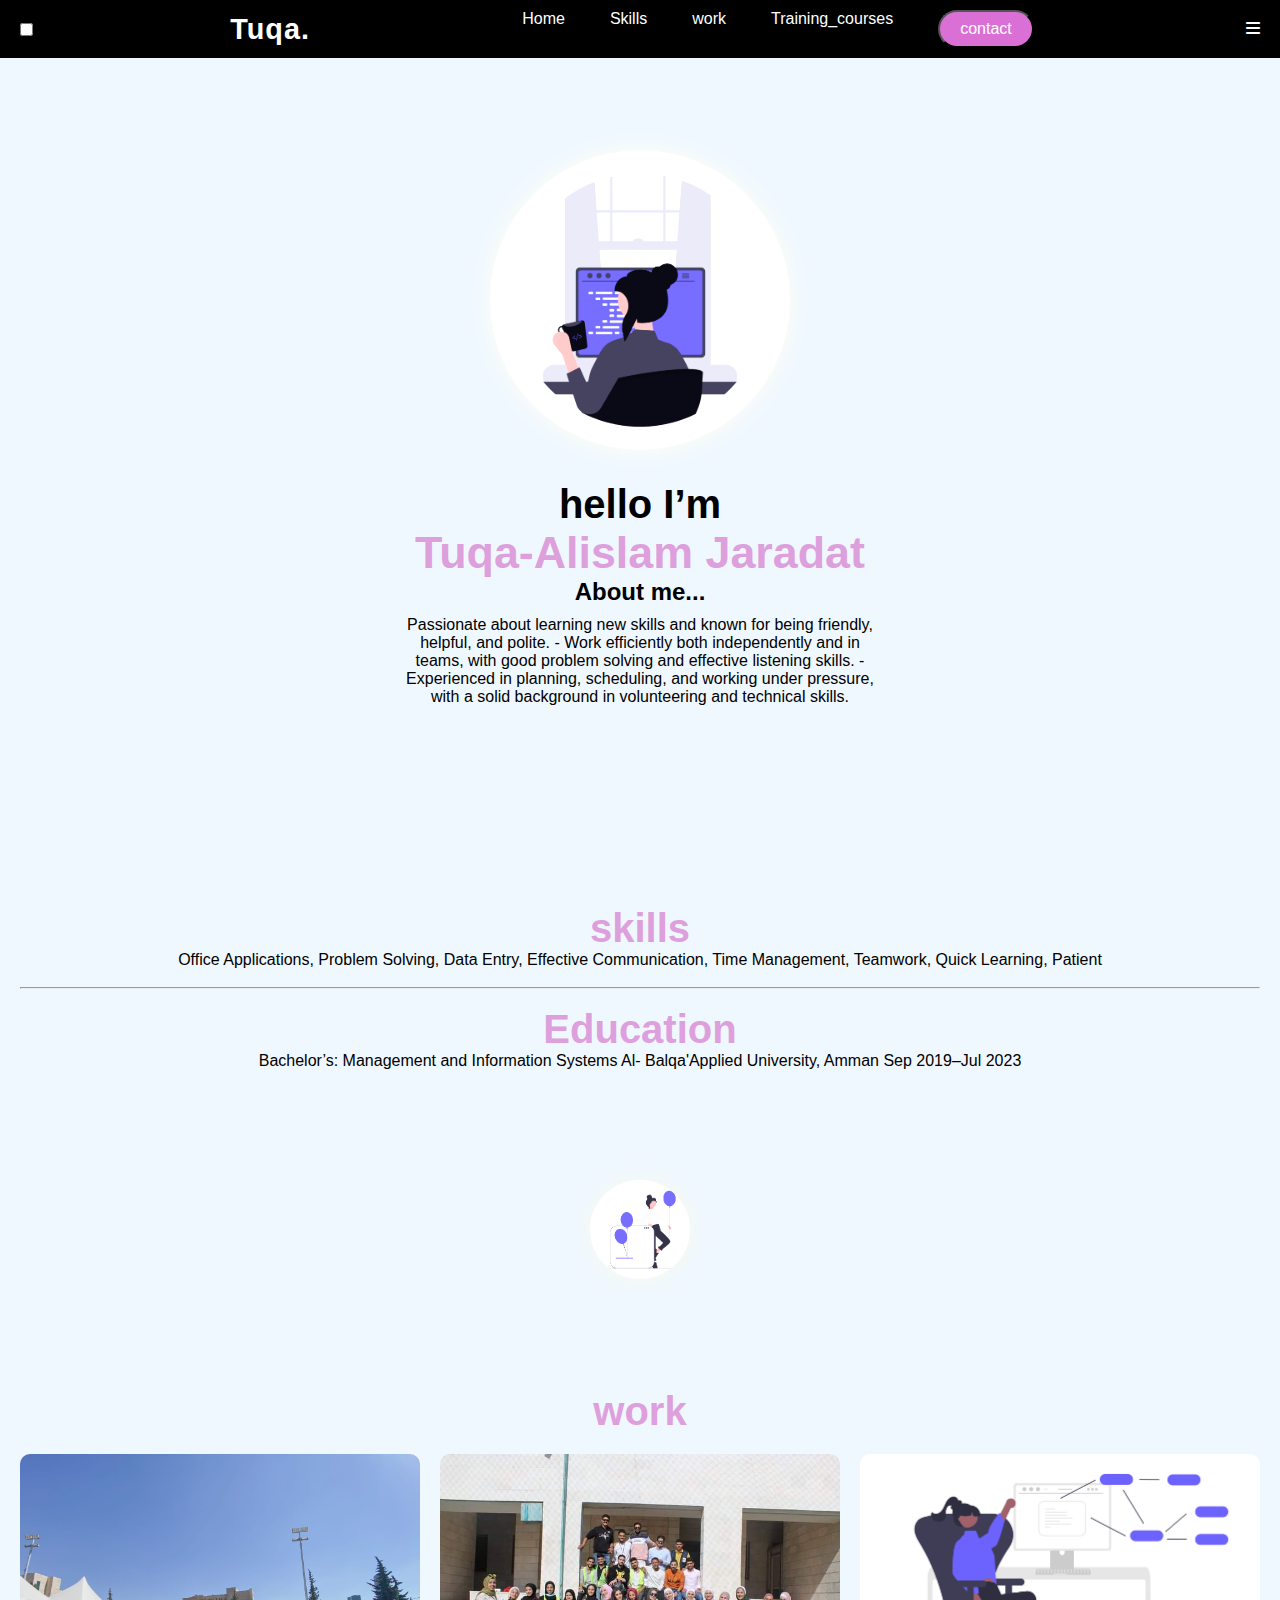
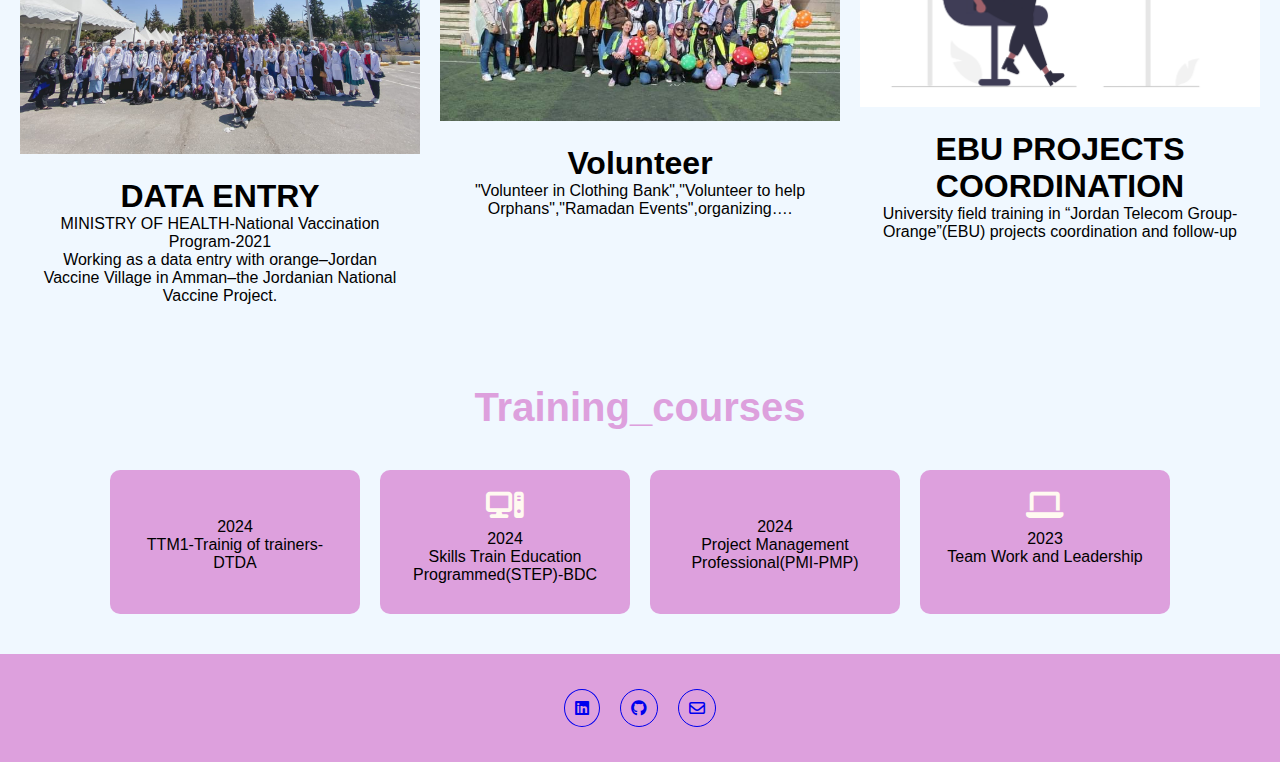
==== index.html @ f5ff7cad "upload" ====
<!DOCTYPE html>
<html lang="en">
<head>
    <meta charset="UTF-8">
    <meta name="viewport" content="width=device-width, initial-scale=1.0">
    <title>Document</title>
</head>
<body><!DOCTYPE html>
    <html lang="en">
    <head>
        <meta charset="UTF-8">
        <meta name="viewport" content="width=device-width, initial-scale=1.0">
        <title>portfolio</title>
        <link rel="stylesheet" href="style.css">
        <link rel="stylesheet" href="https://cdnjs.cloudflare.com/ajax/libs/font-awesome/6.7.2/css/all.min.css">
        <link rel="stylesheet" href="https://cdnjs.cloudflare.com/ajax/libs/font-awesome/6.0.0-beta3/css/all.min.css">
    
    </head>
    <body>
        <nav>
            <input type="checkbox" class="checkbox" id="cheak" >
            <h1 class="nav_head">Tuqa.</h1>
            <ul>
                <li><a href="#Home">Home</a></li>
    <!--             <li><a href="#About">About</a></li>
     -->            <li><a href="#Skills">Skills</a></li>
                  <li><a href="#work">work</a></li>
               
                <li><a href="#Training_courses">Training_courses</a></li>
                <li><a href="#contact"><button class="contact_btn">contact</button></a></li>
            </ul>
            <label for="check" class="checkbtn">
            <li class="fas fa-bars"></li>
        </label>
        </nav>
        <section id="Home" class="home">
            <img src="./img/undraw_programmer_raqr.png" alt="prof" width="300px" height="250px">
            <div class="description">
                <h1> hello I’m<br><span>Tuqa-Alislam Jaradat</span></h1>
                 <h2>About me...</h2>
                 <p>Passionate about learning new skills and known for being friendly, helpful, and polite. - Work efficiently both independently and in teams, with good problem solving and effective listening skills. - Experienced in planning, scheduling, and working under pressure, with a solid background in volunteering and technical skills.</p>
            </div>
        </section>
    <section id="Skills" class="skills">
        <div class="skills_section">
            <h1>skills</h1>
            <p>Office Applications, Problem Solving, Data Entry, Effective Communication, Time Management, Teamwork, Quick Learning, Patient</p><br>
            <hr><br>
            <h1>Education</h1>
            <p>Bachelor’s: Management and Information Systems Al- Balqa'Applied University, Amman Sep 2019–Jul 2023</p>
    
        </div>
        <div class="about_photo">
            <img src="./img/undraw_well-done_kqud.png" alt="skills" width="320px" height="269px">
        </div>
    </section>
    
    <section id="work">
    <h1 class="work_section"><span>work</span></h1>
    <div class="project">
     <div class="work_card">
        <img src="./img/vaccine.jpeg" alt="vac" width="460px" height="250px">
       <div class="content">
         <h1>DATA ENTRY </h1>
           <p>MINISTRY OF HEALTH-National Vaccination Program-2021<br>Working as a data entry with orange–Jordan Vaccine Village in Amman–the Jordanian National Vaccine Project.</p> 
       </div>
     </div>
     <div class="work_card">
        <img src="./img/VOLUNTEER WORKS .jpeg" alt="volunteering" width="400" height="250">
       <div class="content">
         <h1>Volunteer</h1>
           <p>"Volunteer in Clothing Bank","Volunteer to help Orphans","Ramadan Events",organizing….</p> 
       </div>
     </div>
     <div class="work_card">
        <img src="./img/ebu.png" alt="vac" width="420" height="250">
       <div class="content">
         <h1>EBU PROJECTS COORDINATION </h1>
           <p>University field training in “Jordan Telecom Group-Orange”(EBU) projects coordination and follow-up</p> 
       </div>
     </div>
     
    </div>
    
    
    
    
    </section>
    <section id="Training_courses">
    <h1 class="Training_section"><span>Training_courses</span></h1>
    <div class="card">
    <div class="Training_card">
        <i class="fa fa-star-half-o"></i>
        <p>2024<br>TTM1-Trainig of trainers-DTDA</p>
    </div>
    <div class="Training_card">
        <i class="fas fa-computer"></i>
        <p>2024<br>Skills Train Education Programmed(STEP)-BDC</p>
    </div>
    <div class="Training_card">
        <i class="fa fa-star-o"></i>
        <p>2024<br>Project Management Professional(PMI-PMP)</p>
    </div>
    <div class="Training_card">
        <i class="fa fa-laptop"></i>
        <p>2023<br>Team Work and Leadership</p>
    </div>
    </div>  
    </section>
        <footer>
            <section id="contact">
            <div class="font">
                <a href="https://www.linkedin.com/in/tuqa-jaradat-836405290/" target="_blank">
                    <i class="fa-brands fa-linkedin"></i>
                </a>
                <a href="https://github.com/tuqajr" target="_blank">
                    <i class="fa-brands fa-github"></i>
                </a>
                <!-- <a href="#" target="_blank">
                    <i class="fa-brands fa-discord"></i>
                </a> -->
                <a href="mailto:tuqaalislam2001@gmail.com">
                    <i class='far'>&#xf0e0;</i>
                </a>
            </div>
        </section>
        </footer>
    </body>
</html>
---- style.css ----
* {
  margin: 0;
  padding: 0;
  box-sizing: border-box;
  font-family: Arial, Helvetica, sans-serif;
  text-decoration: none;
  scroll-behavior: smooth;
}

body {
  background-color: aliceblue;
}

/* nav*/
nav {
  background-color: black;
  display: flex;
  justify-content: space-between;
  align-items: center;
  width: 100%;
  padding: 10px 20px;
  position: fixed;
  top: 0;
  z-index: 1000;
  color: white;
}

.nav_head {
  font-size: 1.8rem;
  letter-spacing: 1px;
  
}
nav ul {
  list-style-type: none;  
  padding: 0; 
  margin: 0; 
}


ul {
  display: flex;
  gap: 15px;
  
}

li a {
  padding: 12px 15px;
  color: white;
}

li a:hover {
  color: plum;
}

.contact_btn {
  padding: 8px 20px;
  color: white;
  background-color: orchid;
  border-radius: 30px;
  font-size: 1rem;
  cursor: pointer;
  transition: 0.5s ease-in-out;
}

.contact_btn:hover {
  color: white;
  border: 2px solid lightpink;
}

/* responsive*/
@media screen and (max-width: 952px) {
  .nav_head {
      font-size: 1.5rem;
  }
  ul {
      gap: 10px;
  }
  .contact_btn {
      font-size: 0.9rem;
  }
}

@media screen and (max-width: 820px) {
  .checkbtn {
      display: block;
  }
  ul {
      position: fixed;
      top: 50px;
      width: 60%;
      background-color: black;
      padding: 20px;
      top: 50px;
      right: -100%;
      transition: all 0.5s;
      flex-direction: column;
      gap: 10px;
      
  }

  li {
      width: 100%;
      text-align: center;
  }

  .checkbox:checked ~ ul {
      right: 0;
  }
}

/* home*/
.home {
  padding: 150px 10px;
  display: flex;
  flex-direction: column;
  align-items: center;
  gap: 2rem;
}

.home img {
  border-radius: 50%;
  box-shadow: 0px 0px 20px cornsilk;
  filter: brightness(1.1);
  transition: 0.4s ease-in-out;
  max-width: 100%;
  height: auto;
}

.description {
  text-align: center;
}

.description h1 {
  font-size: 2.5rem;
  font-weight: 700;
}

.description h1 span {
  color: plum;
  font-size: 2.8rem;
}

.description p {
  width: 80%;
  max-width: 600px;
  margin: 10px auto;
  font-size: 1rem;
}

/* skills*/
.skills {
  padding: 40px 20px;
  display: flex;
  flex-direction: column;
  gap: 20px;
  text-align: center;
}

.skills_section {
  margin-bottom: 60px;
}

.skills_section h1 {
  font-size: 2.5rem;
  color: plum;
}

.about_photo {
  display: flex;
  justify-content: center; 
  align-items: center;
  margin-top: 30px; 
  margin-bottom: 30px;
}

.about_photo img {
  width: 100px; 
  height: 100px; 
  border-radius: 50%; 
  box-shadow: 0px 0px 15px rgba(255, 228, 196, 0.6); 
  filter: brightness(1.1); 
  transition: 0.4s ease-in-out; 
  max-width: 100%; 
  height: auto; 
}

.about_photo img:hover {
  transform: scale(1.05); 
}


/* work*/
.project {
  display: flex;
  justify-content: center;
  gap: 20px;
  flex-wrap: wrap;
  margin-top: 20px;
}

.work_card {
  width: 100%;
  max-width: 400px;
  box-sizing: border-box;
  border-radius: 10px;
  overflow: hidden;
  margin-bottom: 20px;
}

.work_card img {
  width: 100%;
  height: auto;
  transition: 0.4s ease-in-out;
}

.work_card:hover img {
  transform: scale(1.05);
}

.content {
  padding: 20px;
  text-align: center;
}

h1.work_section {
  text-align: center; 
  color: plum; 
  font-size: 2.5rem; 
  margin-top: 40px; 
}

h1.work_section span {
  color: plum; 
}


/*training*/
.card {
  display: flex;
  flex-wrap: wrap;
  gap: 20px;
  justify-content: center;
  margin: 40px;
}
h1.Training_section {
  text-align: center; 
  color: plum; 
  font-size: 2.5rem; 
  margin-top: 40px; 
}

h1.Training_section span {
  color: plum;
}

.Training_card {
  background-color: plum;
  padding: 20px;
  border-radius: 10px;
  text-align: center;
  transition: 0.5s ease;
  width: 250px;
  box-sizing: border-box;
}

.Training_card:hover {
  background-color: lavender;
  transform: translateY(-10px);
}

.Training_card i {
  font-size: 30px;
  color: floralwhite;
}

.Training_card p {
  font-size: 1rem;
  margin: 10px 0;
}

.Training_card a {
  font-size: 1.1rem;
  color: plum;
}

/* media queries */
@media screen and (max-width: 820px) {
  .home {
      padding: 120px 10px;
  }

  .project {
      flex-direction: column;
      gap: 10px;
  }

  .work_card, .Training_card {
      width: 90%;
      margin: 10px auto;
  }

  .about_photo img {
      width: 200px;
      height: 200px;
  }

  .skills_section h1 {
      font-size: 2rem;
  }

  .Training_card p {
      font-size: 1rem;
  }
}

@media screen and (max-width: 500px) {
  .nav_head {
      font-size: 1.2rem;
  }
  .home img {
      width: 200px;
      height: 200px;
  }
  .description h1 {
      font-size: 1.8rem;
  }
  .description h1 span {
      font-size: 2.4rem;
  }
  .description p {
      font-size: 0.9rem;
  }
}

/* footer down */
.font {
  background-color: plum; 
  padding: 20px 0; 
  text-align: center; 
}

/*footer */
.font i {
  margin: 15px 8px;
  border: 1px solid;
  border-radius: 50%;
  padding: 10px;
  font-size: 16px; 
  cursor: pointer; 
  transition: 0.3s ease-in-out; 
}

.font i:hover {
  background-color: rgb(213, 236, 244); 
  transform: translateY(-15px); 
  box-shadow: 0px 0px 10px rgb(244, 210, 247); 
}

/* img */
.font {
  background-image: url('path/to/your/image.jpg'); 
  background-size: 100px 100px; 
  background-position: bottom right;
  background-repeat: no-repeat; 
}

/* responsive home section */
@media screen and (max-width: 600px) {
  .home img {
      width: 300px;
      height: 250px;
  }
}
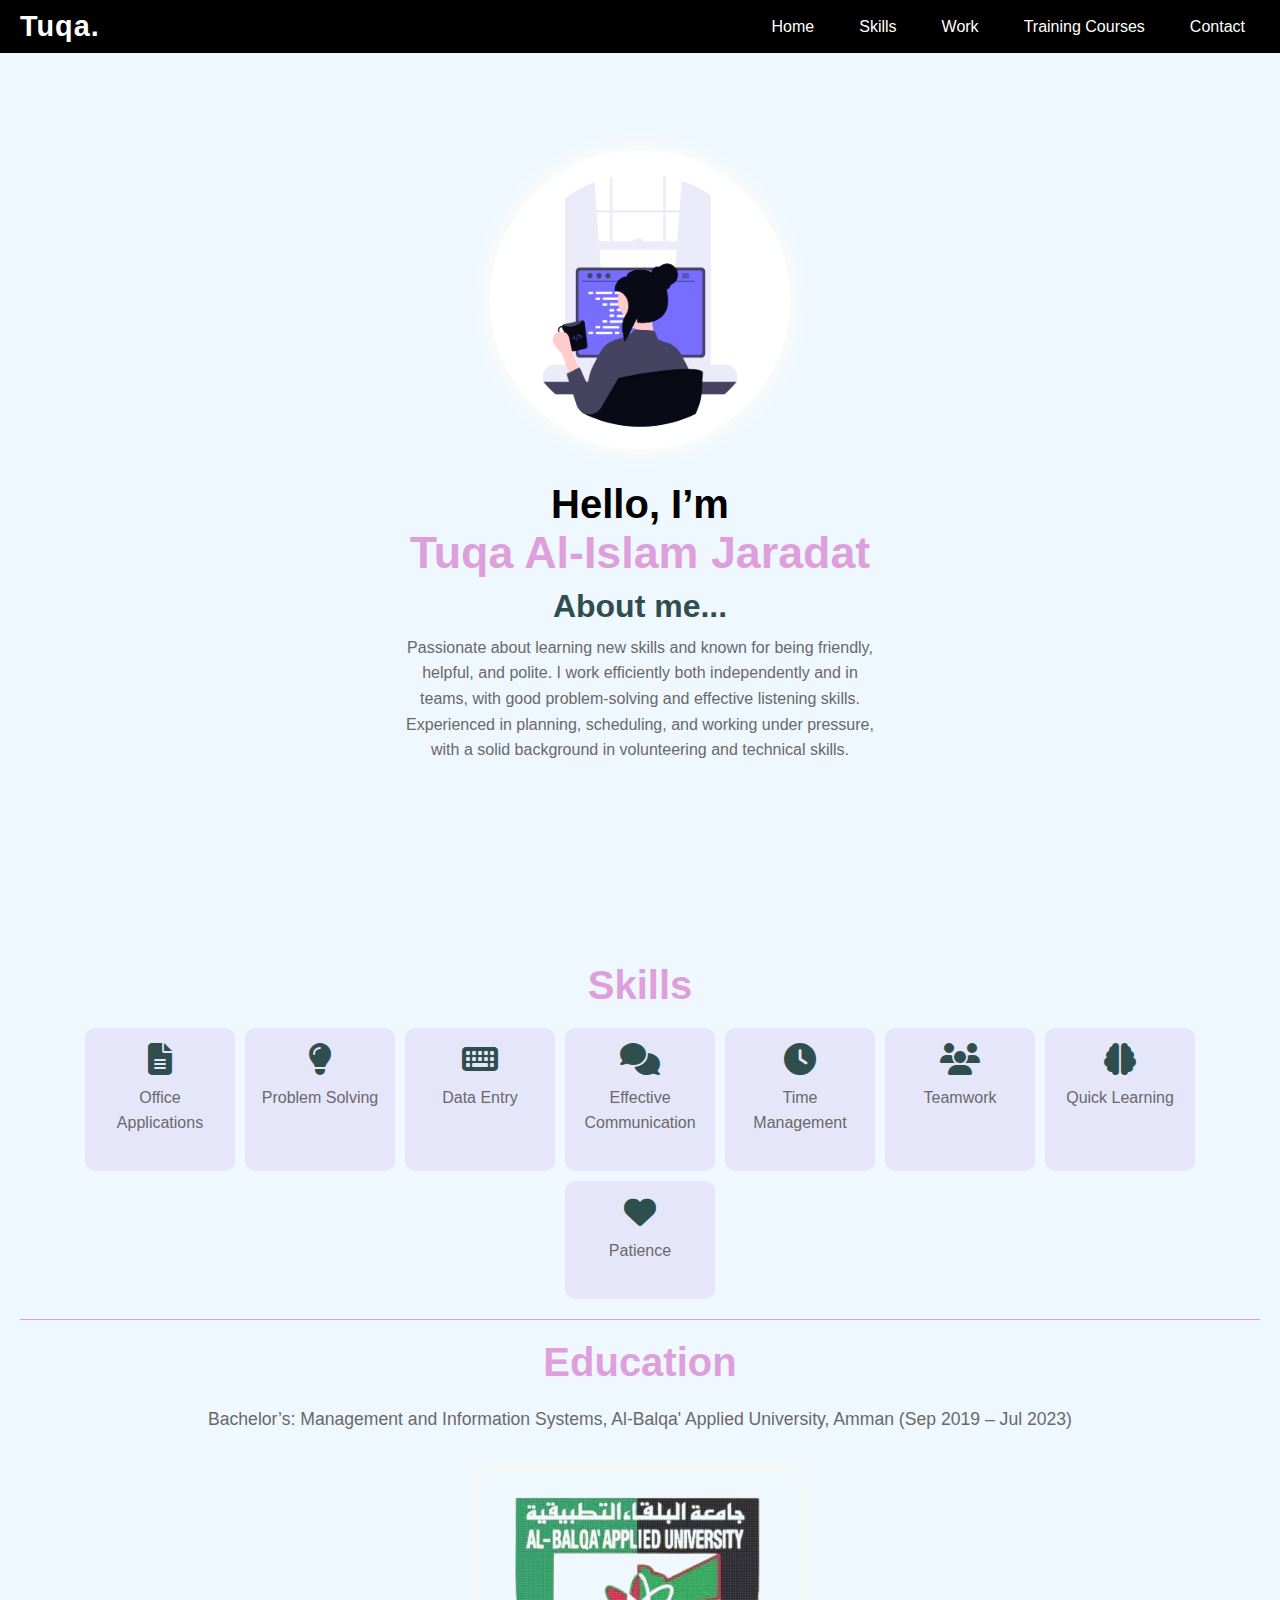
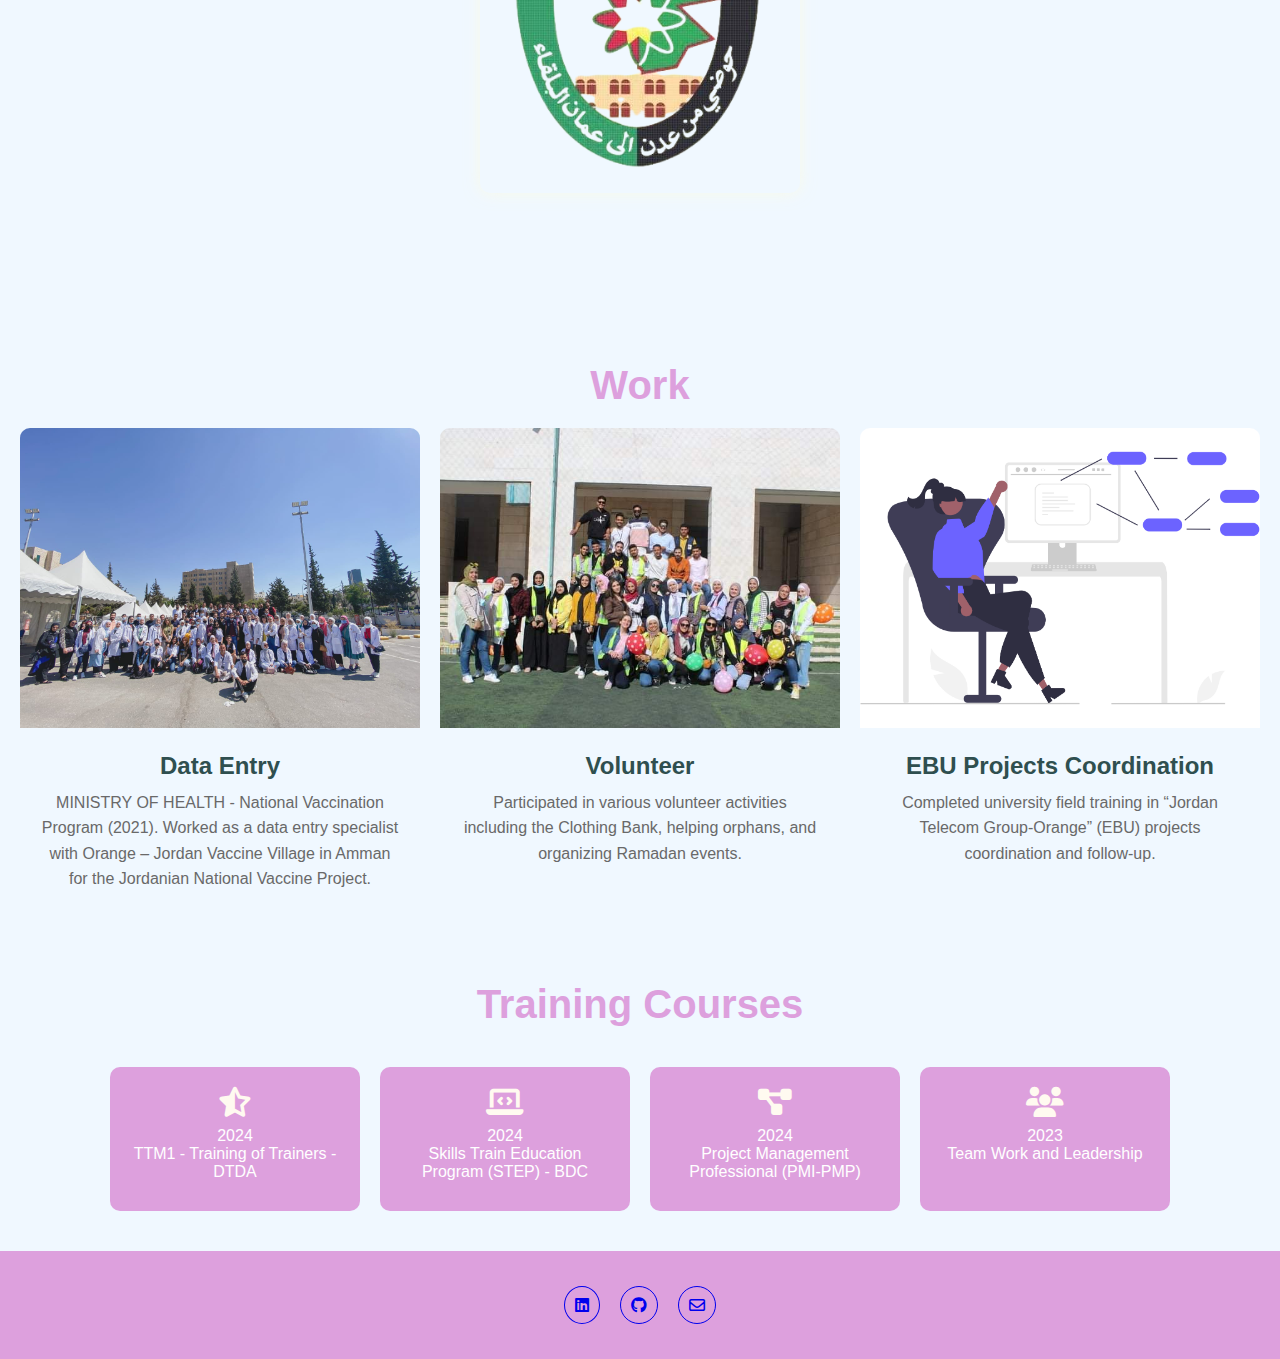
==== commit 5e67db67: "edit" ====
--- a/index.html
+++ b/index.html
@@ -3,112 +3,127 @@
 <head>
     <meta charset="UTF-8">
     <meta name="viewport" content="width=device-width, initial-scale=1.0">
-    <title>Document</title>
+    <title>Portfolio - Tuqa Al-Islam Jaradat</title>
+    <link rel="stylesheet" href="style.css">
+    <link rel="stylesheet" href="https://cdnjs.cloudflare.com/ajax/libs/font-awesome/6.7.2/css/all.min.css">
 </head>
-<body><!DOCTYPE html>
-    <html lang="en">
-    <head>
-        <meta charset="UTF-8">
-        <meta name="viewport" content="width=device-width, initial-scale=1.0">
-        <title>portfolio</title>
-        <link rel="stylesheet" href="style.css">
-        <link rel="stylesheet" href="https://cdnjs.cloudflare.com/ajax/libs/font-awesome/6.7.2/css/all.min.css">
-        <link rel="stylesheet" href="https://cdnjs.cloudflare.com/ajax/libs/font-awesome/6.0.0-beta3/css/all.min.css">
-    
-    </head>
-    <body>
-        <nav>
-            <input type="checkbox" class="checkbox" id="cheak" >
-            <h1 class="nav_head">Tuqa.</h1>
-            <ul>
-                <li><a href="#Home">Home</a></li>
-    <!--             <li><a href="#About">About</a></li>
-     -->            <li><a href="#Skills">Skills</a></li>
-                  <li><a href="#work">work</a></li>
-               
-                <li><a href="#Training_courses">Training_courses</a></li>
-                <li><a href="#contact"><button class="contact_btn">contact</button></a></li>
-            </ul>
-            <label for="check" class="checkbtn">
-            <li class="fas fa-bars"></li>
+<body>
+    <nav>
+        <input type="checkbox" class="checkbox" id="check">
+        <h1 class="nav_head">Tuqa.</h1>
+        <ul>
+            <li><a href="#Home">Home</a></li>
+            <li><a href="#Skills">Skills</a></li>
+            <li><a href="#work">Work</a></li>
+            <li><a href="#Training_courses">Training Courses</a></li>
+            <li><a href="#contact">Contact</a></li>
+        </ul>
+        <label for="check" class="checkbtn">
+            <i class="fas fa-bars"></i>
         </label>
-        </nav>
-        <section id="Home" class="home">
-            <img src="./img/undraw_programmer_raqr.png" alt="prof" width="300px" height="250px">
-            <div class="description">
-                <h1> hello I’m<br><span>Tuqa-Alislam Jaradat</span></h1>
-                 <h2>About me...</h2>
-                 <p>Passionate about learning new skills and known for being friendly, helpful, and polite. - Work efficiently both independently and in teams, with good problem solving and effective listening skills. - Experienced in planning, scheduling, and working under pressure, with a solid background in volunteering and technical skills.</p>
-            </div>
-        </section>
+    </nav>
+    <section id="Home" class="home">
+        <img src="./img/undraw_programmer_raqr.png" alt="Profile picture of Tuqa Al-Islam Jaradat" width="300" height="250">
+        <div class="description">
+            <h1>Hello, I’m<br><span>Tuqa Al-Islam Jaradat</span></h1>
+            <h2>About me...</h2>
+            <p>Passionate about learning new skills and known for being friendly, helpful, and polite. I work efficiently both independently and in teams, with good problem-solving and effective listening skills. Experienced in planning, scheduling, and working under pressure, with a solid background in volunteering and technical skills.</p>
+        </div>
+    </section>
     <section id="Skills" class="skills">
         <div class="skills_section">
-            <h1>skills</h1>
-            <p>Office Applications, Problem Solving, Data Entry, Effective Communication, Time Management, Teamwork, Quick Learning, Patient</p><br>
-            <hr><br>
+            <h1>Skills</h1>
+            <div class="skill_list">
+                <div class="skill_item">
+                    <i class="fas fa-file-alt"></i>
+                    <p>Office Applications</p>
+                </div>
+                <div class="skill_item">
+                    <i class="fas fa-lightbulb"></i>
+                    <p>Problem Solving</p>
+                </div>
+                <div class="skill_item">
+                    <i class="fas fa-keyboard"></i>
+                    <p>Data Entry</p>
+                </div>
+                <div class="skill_item">
+                    <i class="fas fa-comments"></i>
+                    <p>Effective Communication</p>
+                </div>
+                <div class="skill_item">
+                    <i class="fas fa-clock"></i>
+                    <p>Time Management</p>
+                </div>
+                <div class="skill_item">
+                    <i class="fas fa-users"></i>
+                    <p>Teamwork</p>
+                </div>
+                <div class="skill_item">
+                    <i class="fas fa-brain"></i>
+                    <p>Quick Learning</p>
+                </div>
+                <div class="skill_item">
+                    <i class="fas fa-heart"></i>
+                    <p>Patience</p>
+                </div>
+            </div>
+            <hr>
             <h1>Education</h1>
-            <p>Bachelor’s: Management and Information Systems Al- Balqa'Applied University, Amman Sep 2019–Jul 2023</p>
-    
-        </div>
-        <div class="about_photo">
-            <img src="./img/undraw_well-done_kqud.png" alt="skills" width="320px" height="269px">
+            <p>Bachelor’s: Management and Information Systems, Al-Balqa' Applied University, Amman (Sep 2019 – Jul 2023)</p>
+            <div class="about_photo">
+                <img src="./img/image.png" alt="Skills illustration" width="200" height="169">
+            </div>
         </div>
     </section>
-    
     <section id="work">
-    <h1 class="work_section"><span>work</span></h1>
-    <div class="project">
-     <div class="work_card">
-        <img src="./img/vaccine.jpeg" alt="vac" width="460px" height="250px">
-       <div class="content">
-         <h1>DATA ENTRY </h1>
-           <p>MINISTRY OF HEALTH-National Vaccination Program-2021<br>Working as a data entry with orange–Jordan Vaccine Village in Amman–the Jordanian National Vaccine Project.</p> 
-       </div>
-     </div>
-     <div class="work_card">
-        <img src="./img/VOLUNTEER WORKS .jpeg" alt="volunteering" width="400" height="250">
-       <div class="content">
-         <h1>Volunteer</h1>
-           <p>"Volunteer in Clothing Bank","Volunteer to help Orphans","Ramadan Events",organizing….</p> 
-       </div>
-     </div>
-     <div class="work_card">
-        <img src="./img/ebu.png" alt="vac" width="420" height="250">
-       <div class="content">
-         <h1>EBU PROJECTS COORDINATION </h1>
-           <p>University field training in “Jordan Telecom Group-Orange”(EBU) projects coordination and follow-up</p> 
-       </div>
-     </div>
-     
-    </div>
-    
-    
-    
-    
+        <h1 class="work_section"><span>Work</span></h1>
+        <div class="project">
+            <div class="work_card">
+                <img src="./img/vaccine.jpeg" alt="Vaccine program" width="460" height="250">
+                <div class="content">
+                    <h1>Data Entry</h1>
+                    <p>MINISTRY OF HEALTH - National Vaccination Program (2021). Worked as a data entry specialist with Orange – Jordan Vaccine Village in Amman for the Jordanian National Vaccine Project.</p>
+                </div>
+            </div>
+            <div class="work_card">
+                <img src="./img/VOLUNTEER_WORKS.jpeg" alt="Volunteering" width="400" height="250">
+                <div class="content">
+                    <h1>Volunteer</h1>
+                    <p>Participated in various volunteer activities including the Clothing Bank, helping orphans, and organizing Ramadan events.</p>
+                </div>
+            </div>
+            <div class="work_card">
+                <img src="./img/ebu.png" alt="EBU Projects Coordination" width="420" height="250">
+                <div class="content">
+                    <h1>EBU Projects Coordination</h1>
+                    <p>Completed university field training in “Jordan Telecom Group-Orange” (EBU) projects coordination and follow-up.</p>
+                </div>
+            </div>
+        </div>
     </section>
     <section id="Training_courses">
-    <h1 class="Training_section"><span>Training_courses</span></h1>
-    <div class="card">
-    <div class="Training_card">
-        <i class="fa fa-star-half-o"></i>
-        <p>2024<br>TTM1-Trainig of trainers-DTDA</p>
-    </div>
-    <div class="Training_card">
-        <i class="fas fa-computer"></i>
-        <p>2024<br>Skills Train Education Programmed(STEP)-BDC</p>
-    </div>
-    <div class="Training_card">
-        <i class="fa fa-star-o"></i>
-        <p>2024<br>Project Management Professional(PMI-PMP)</p>
-    </div>
-    <div class="Training_card">
-        <i class="fa fa-laptop"></i>
-        <p>2023<br>Team Work and Leadership</p>
-    </div>
-    </div>  
+        <h1 class="Training_section"><span>Training Courses</span></h1>
+        <div class="card">
+            <div class="Training_card">
+                <i class="fas fa-star-half-alt"></i>
+                <p>2024<br>TTM1 - Training of Trainers - DTDA</p>
+            </div>
+            <div class="Training_card">
+                <i class="fas fa-laptop-code"></i>
+                <p>2024<br>Skills Train Education Program (STEP) - BDC</p>
+            </div>
+            <div class="Training_card">
+                <i class="fa fa-project-diagram"></i>
+                <p>2024<br>Project Management Professional (PMI-PMP)</p>
+            </div>
+            <div class="Training_card">
+                <i class="fa fa-users"></i>
+                <p>2023<br>Team Work and Leadership</p>
+            </div>
+        </div>
     </section>
-        <footer>
-            <section id="contact">
+    <footer>
+        <section id="contact">
             <div class="font">
                 <a href="https://www.linkedin.com/in/tuqa-jaradat-836405290/" target="_blank">
                     <i class="fa-brands fa-linkedin"></i>
@@ -116,14 +131,11 @@
                 <a href="https://github.com/tuqajr" target="_blank">
                     <i class="fa-brands fa-github"></i>
                 </a>
-                <!-- <a href="#" target="_blank">
-                    <i class="fa-brands fa-discord"></i>
-                </a> -->
                 <a href="mailto:tuqaalislam2001@gmail.com">
-                    <i class='far'>&#xf0e0;</i>
+                    <i class="far fa-envelope"></i>
                 </a>
             </div>
         </section>
-        </footer>
-    </body>
+    </footer>
+</body>
 </html>--- a/style.css
+++ b/style.css
@@ -11,7 +11,7 @@
   background-color: aliceblue;
 }
 
-/* nav*/
+/* nav */
 nav {
   background-color: black;
   display: flex;
@@ -28,87 +28,97 @@
 .nav_head {
   font-size: 1.8rem;
   letter-spacing: 1px;
-  
-}
+}
+
 nav ul {
-  list-style-type: none;  
-  padding: 0; 
-  margin: 0; 
-}
-
-
-ul {
+  list-style-type: none;
+  padding: 0;
+  margin: 0;
   display: flex;
   gap: 15px;
-  
-}
-
-li a {
+  justify-content: flex-end; /* Align buttons to the right */
+  flex-grow: 1;
+}
+
+nav ul li a {
   padding: 12px 15px;
   color: white;
-}
-
-li a:hover {
-  color: plum;
-}
-
-.contact_btn {
+  transition: color 0.3s ease; /* Smooth color transition */
+}
+
+nav ul li a:hover {
+  color: plum;
+}
+
+.btn {
   padding: 8px 20px;
   color: white;
   background-color: orchid;
   border-radius: 30px;
   font-size: 1rem;
   cursor: pointer;
-  transition: 0.5s ease-in-out;
-}
-
-.contact_btn:hover {
+  transition: background-color 0.3s ease, border 0.3s ease; /* Smooth background and border transition */
+  border: none;
+  text-align: center;
+  display: inline-block;
+}
+
+.btn:hover {
+  background-color: darkorchid;
+  border: 2px solid lightpink;
+}
+
+.checkbtn {
+  display: none;
+  font-size: 1.5rem;
   color: white;
-  border: 2px solid lightpink;
-}
-
-/* responsive*/
+  cursor: pointer;
+}
+
+.checkbox {
+  display: none;
+}
+
+/* responsive */
 @media screen and (max-width: 952px) {
   .nav_head {
-      font-size: 1.5rem;
-  }
-  ul {
-      gap: 10px;
-  }
-  .contact_btn {
-      font-size: 0.9rem;
+    font-size: 1.5rem;
+  }
+  nav ul {
+    gap: 10px;
+  }
+  .btn {
+    font-size: 0.9rem;
   }
 }
 
 @media screen and (max-width: 820px) {
   .checkbtn {
-      display: block;
-  }
-  ul {
-      position: fixed;
-      top: 50px;
-      width: 60%;
-      background-color: black;
-      padding: 20px;
-      top: 50px;
-      right: -100%;
-      transition: all 0.5s;
-      flex-direction: column;
-      gap: 10px;
-      
-  }
-
-  li {
-      width: 100%;
-      text-align: center;
+    display: block;
+  }
+  nav ul {
+    position: fixed;
+    top: 50px;
+    width: 60%;
+    background-color: black;
+    padding: 20px;
+    right: -100%;
+    transition: all 0.5s;
+    flex-direction: column;
+    gap: 10px;
+  }
+
+  nav ul li {
+    width: 100%;
+    text-align: center;
   }
 
   .checkbox:checked ~ ul {
-      right: 0;
-  }
-}
-
-/* home*/
+    right: 0;
+  }
+}
+
+/* home */
 .home {
   padding: 150px 10px;
   display: flex;
@@ -140,14 +150,22 @@
   font-size: 2.8rem;
 }
 
+.description h2 {
+  font-size: 2rem;
+  margin-top: 10px;
+  color: darkslategray;
+}
+
 .description p {
   width: 80%;
   max-width: 600px;
   margin: 10px auto;
   font-size: 1rem;
-}
-
-/* skills*/
+  line-height: 1.6;
+  color: dimgray;
+}
+
+/* skills */
 .skills {
   padding: 40px 20px;
   display: flex;
@@ -163,33 +181,88 @@
 .skills_section h1 {
   font-size: 2.5rem;
   color: plum;
+  margin-bottom: 20px;
+}
+
+.skills_section p {
+  font-size: 1.1rem;
+  color: dimgray;
+  line-height: 1.6;
+  margin-bottom: 20px;
+}
+
+.skills_section hr {
+  border: 0;
+  height: 1px;
+  background: plum;
+  margin: 20px 0;
+}
+
+.skill_list {
+  display: flex;
+  flex-wrap: wrap;
+  justify-content: center;
+  gap: 10px; /* Reduced gap */
+}
+
+.skill_item {
+  display: flex;
+  flex-direction: column;
+  align-items: center;
+  width: 150px;
+  padding: 15px; /* Adjusted padding */
+  background-color: lavender;
+  border-radius: 10px;
+  transition: transform 0.3s ease, background-color 0.3s ease;
+}
+
+.skill_item i {
+  font-size: 2rem;
+  color: darkslategray;
+  margin-bottom: 10px;
+}
+
+.skill_item p {
+  font-size: 1rem;
+  color: dimgray;
+}
+
+.skill_item:hover {
+  transform: translateY(-10px);
+  background-color: plum;
+}
+
+/* education */
+.education {
+  /* Add styles for the education section if needed */
+  position: relative; /* Added to position the image */
+  text-align: center; /* Center align the content */
 }
 
 .about_photo {
   display: flex;
-  justify-content: center; 
+  justify-content: center;
   align-items: center;
-  margin-top: 30px; 
+  margin-top: 40px; /* Adjusted margin-top to make the image lower */
   margin-bottom: 30px;
 }
 
 .about_photo img {
-  width: 100px; 
-  height: 100px; 
-  border-radius: 50%; 
-  box-shadow: 0px 0px 15px rgba(255, 228, 196, 0.6); 
-  filter: brightness(1.1); 
-  transition: 0.4s ease-in-out; 
-  max-width: 100%; 
-  height: auto; 
+  width: 320px;
+  height: 320px; /* Ensure equal width and height */
+  border-radius: 10px;
+  box-shadow: 0px 0px 15px rgba(255, 228, 196, 0.6);
+  filter: brightness(1.1);
+  transition: 0.4s ease-in-out;
+  max-width: 100%;
+  height: auto;
 }
 
 .about_photo img:hover {
-  transform: scale(1.05); 
-}
-
-
-/* work*/
+  transform: scale(1.05);
+}
+
+/* work */
 .project {
   display: flex;
   justify-content: center;
@@ -211,6 +284,9 @@
   width: 100%;
   height: auto;
   transition: 0.4s ease-in-out;
+  object-fit: cover; /* Ensure equal height and width */
+  aspect-ratio: 4 / 3; /* Maintain a 4:3 aspect ratio */
+  max-height: 300px; /* Set a maximum height */
 }
 
 .work_card:hover img {
@@ -223,18 +299,29 @@
 }
 
 h1.work_section {
-  text-align: center; 
-  color: plum; 
-  font-size: 2.5rem; 
-  margin-top: 40px; 
+  text-align: center;
+  color: plum;
+  font-size: 2.5rem;
+  margin-top: 40px;
 }
 
 h1.work_section span {
-  color: plum; 
-}
-
-
-/*training*/
+  color: plum;
+}
+
+.content h1 {
+  font-size: 1.5rem;
+  color: darkslategray;
+}
+
+.content p {
+  font-size: 1rem;
+  color: dimgray;
+  line-height: 1.6;
+  margin: 10px 0; /* Added margin to improve text spacing */
+}
+
+/* training */
 .card {
   display: flex;
   flex-wrap: wrap;
@@ -242,11 +329,12 @@
   justify-content: center;
   margin: 40px;
 }
+
 h1.Training_section {
-  text-align: center; 
-  color: plum; 
-  font-size: 2.5rem; 
-  margin-top: 40px; 
+  text-align: center;
+  color: plum;
+  font-size: 2.5rem;
+  margin-top: 40px;
 }
 
 h1.Training_section span {
@@ -276,6 +364,7 @@
 .Training_card p {
   font-size: 1rem;
   margin: 10px 0;
+  color: white;
 }
 
 .Training_card a {
@@ -286,92 +375,87 @@
 /* media queries */
 @media screen and (max-width: 820px) {
   .home {
-      padding: 120px 10px;
+    padding: 120px 10px;
   }
 
   .project {
-      flex-direction: column;
-      gap: 10px;
+    flex-direction: column;
+    gap: 10px;
   }
 
   .work_card, .Training_card {
-      width: 90%;
-      margin: 10px auto;
+    width: 90%;
+    margin: 10px auto;
   }
 
   .about_photo img {
-      width: 200px;
-      height: 200px;
+    width: 200px;
+    height: 200px; /* Ensure equal width and height */
   }
 
   .skills_section h1 {
-      font-size: 2rem;
+    font-size: 2rem;
   }
 
   .Training_card p {
-      font-size: 1rem;
+    font-size: 1rem;
+  }
+
+  .skill_list {
+    grid-template-columns: repeat(2, 1fr);
   }
 }
 
 @media screen and (max-width: 500px) {
   .nav_head {
-      font-size: 1.2rem;
+    font-size: 1.2rem;
   }
   .home img {
-      width: 200px;
-      height: 200px;
+    width: 200px;
+    height: 200px; /* Ensure equal width and height */
   }
   .description h1 {
-      font-size: 1.8rem;
+    font-size: 1.8rem;
   }
   .description h1 span {
-      font-size: 2.4rem;
+    font-size: 2.4rem;
   }
   .description p {
-      font-size: 0.9rem;
-  }
-}
-
-/* footer down */
+    font-size: 0.9rem;
+  }
+
+  .skill_list {
+    grid-template-columns: 1fr;
+  }
+}
+
+/* footer */
 .font {
-  background-color: plum; 
-  padding: 20px 0; 
-  text-align: center; 
-}
-
-/*footer */
+  background-color: plum;
+  padding: 20px 0;
+  text-align: center;
+}
+
 .font i {
   margin: 15px 8px;
   border: 1px solid;
   border-radius: 50%;
   padding: 10px;
-  font-size: 16px; 
-  cursor: pointer; 
-  transition: 0.3s ease-in-out; 
+  font-size: 16px;
+  cursor: pointer;
+  transition: 0.3s ease-in-out;
 }
 
 .font i:hover {
-  background-color: rgb(213, 236, 244); 
-  transform: translateY(-15px); 
-  box-shadow: 0px 0px 10px rgb(244, 210, 247); 
-}
-
-/* img */
-.font {
-  background-image: url('path/to/your/image.jpg'); 
-  background-size: 100px 100px; 
-  background-position: bottom right;
-  background-repeat: no-repeat; 
+  background-color: rgb(213, 236, 244);
+  transform: translateY(-15px);
+  box-shadow: 0px 0px 10px rgb(244, 210, 247);
 }
 
 /* responsive home section */
 @media screen and (max-width: 600px) {
   .home img {
-      width: 300px;
-      height: 250px;
-  }
-}
-  
-
-
-
+    width: 300px;
+    height: 300px; /* Ensure equal width and height */
+  }
+}